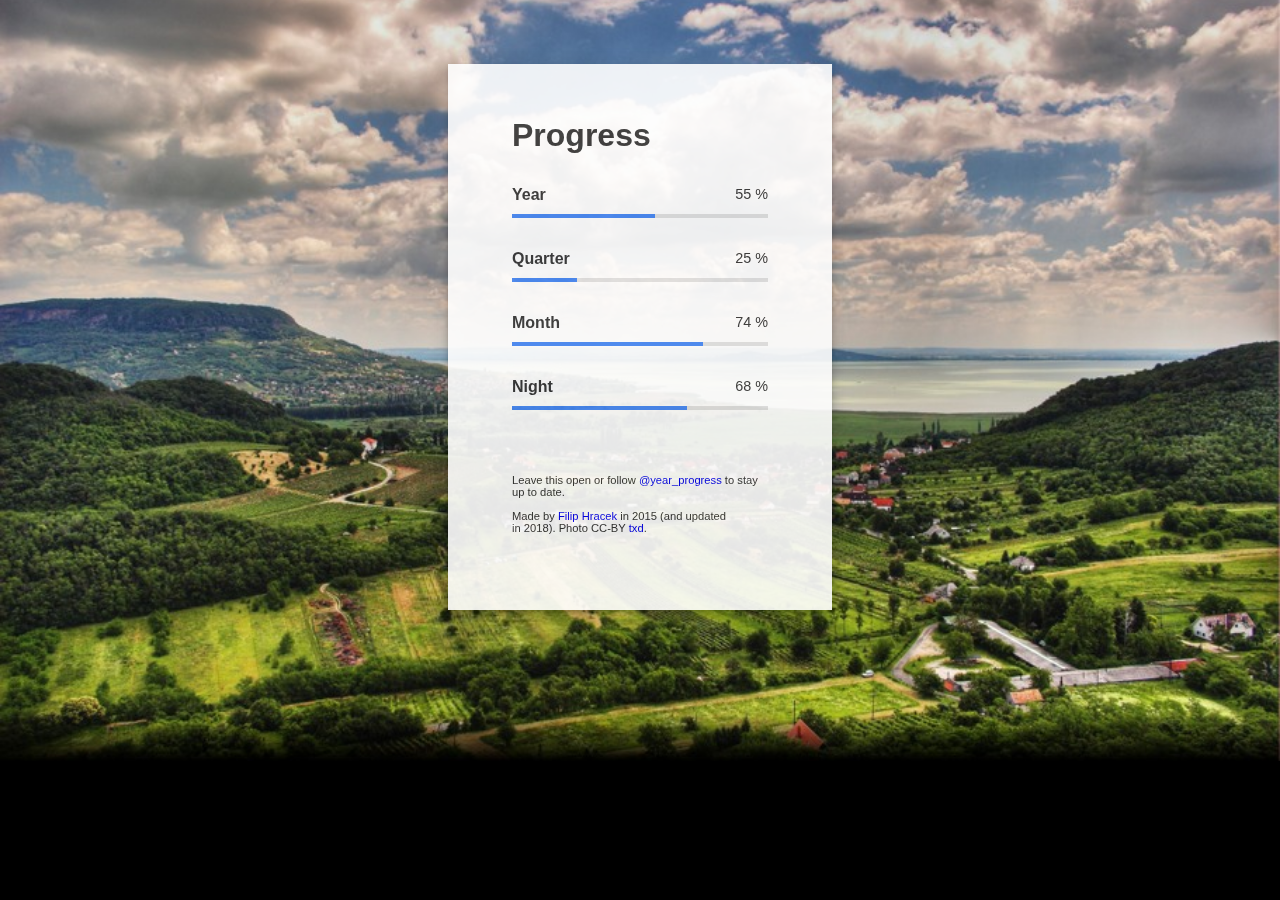
==== gae/static_dart_build/index.html @ 4fc16f36 "Add generated frontend" ====
<!DOCTYPE html>
<html>
  <head>
    <title>Progress</title>
    <meta charset="utf-8">
    <meta name="viewport" content="width=device-width, initial-scale=1">
    <script defer src="main.dart.js"></script>
    <link rel="stylesheet" href="styles.css">
    <link rel="icon" type="image/png" href="favicon.png">
  </head>
  <body>
    <div class="matrioska">
      <h1>Progress</h1>
      <my-app>Loading...</my-app>
      <p class="signature">
        Leave this open or follow <a href="https://twitter.com/year_progress">@year_progress</a> to stay up to date.
        <br><br>
        Made by <a href="https://filiph.net/">Filip Hracek</a> in&nbsp;2015 (and updated in&nbsp;2018).
        Photo CC-BY <a href="http://en.wikipedia.org/wiki/File:Balaton_Hungary_Landscape.jpg">txd</a>.
      </p>
    </div>
  </body>
</html>
---- gae/static_dart_build/styles.css ----
body{color:#333;background:#333 no-repeat;background-position:center center;background-size:cover;transition:background-color .5s}*{font-family:Roboto,Helvetica,Arial,sans-serif}h1{font-weight:900;margin-bottom:2rem}.matrioska{max-width:16em;margin:4em auto;padding:2em 4em 4em 4em;background:#fff;opacity:.9;box-shadow:0 6px 10px 0 rgba(0,0,0,.14),0 1px 18px 0 rgba(0,0,0,.12),0 3px 5px -1px rgba(0,0,0,.2)}@media screen and (max-width: 320px){.matrioska{padding:2em .5em}}my-app{display:block;min-height:16rem}.signature{margin-top:2rem;font-size:70%}.signature a{text-decoration:none}
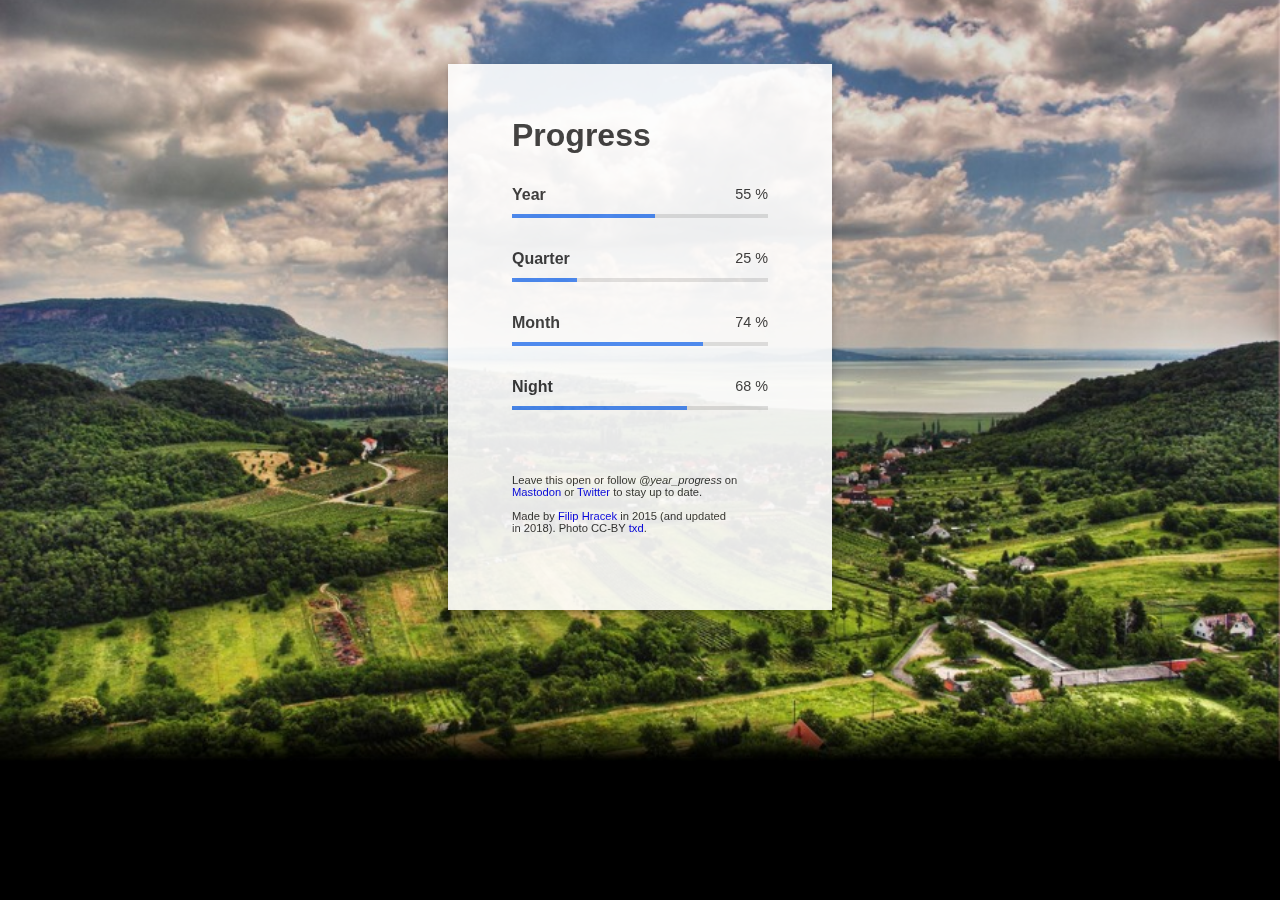
==== commit 9833cb64: "Update links, add Mastodon" ====
--- a/gae/static_dart_build/index.html
+++ b/gae/static_dart_build/index.html
@@ -13,10 +13,10 @@
       <h1>Progress</h1>
       <my-app>Loading...</my-app>
       <p class="signature">
-        Leave this open or follow <a href="https://twitter.com/year_progress">@year_progress</a> to stay up to date.
+        Leave this open or follow <em>@year_progress</em> on <a rel="me" href="https://techhub.social/@year_progress">Mastodon</a> or <a href="https://twitter.com/year_progress">Twitter</a> to stay up to date.
         <br><br>
         Made by <a href="https://filiph.net/">Filip Hracek</a> in&nbsp;2015 (and updated in&nbsp;2018).
-        Photo CC-BY <a href="http://en.wikipedia.org/wiki/File:Balaton_Hungary_Landscape.jpg">txd</a>.
+        Photo CC-BY <a href="https://en.wikipedia.org/wiki/File:Balaton_Hungary_Landscape.jpg">txd</a>.
       </p>
     </div>
   </body>
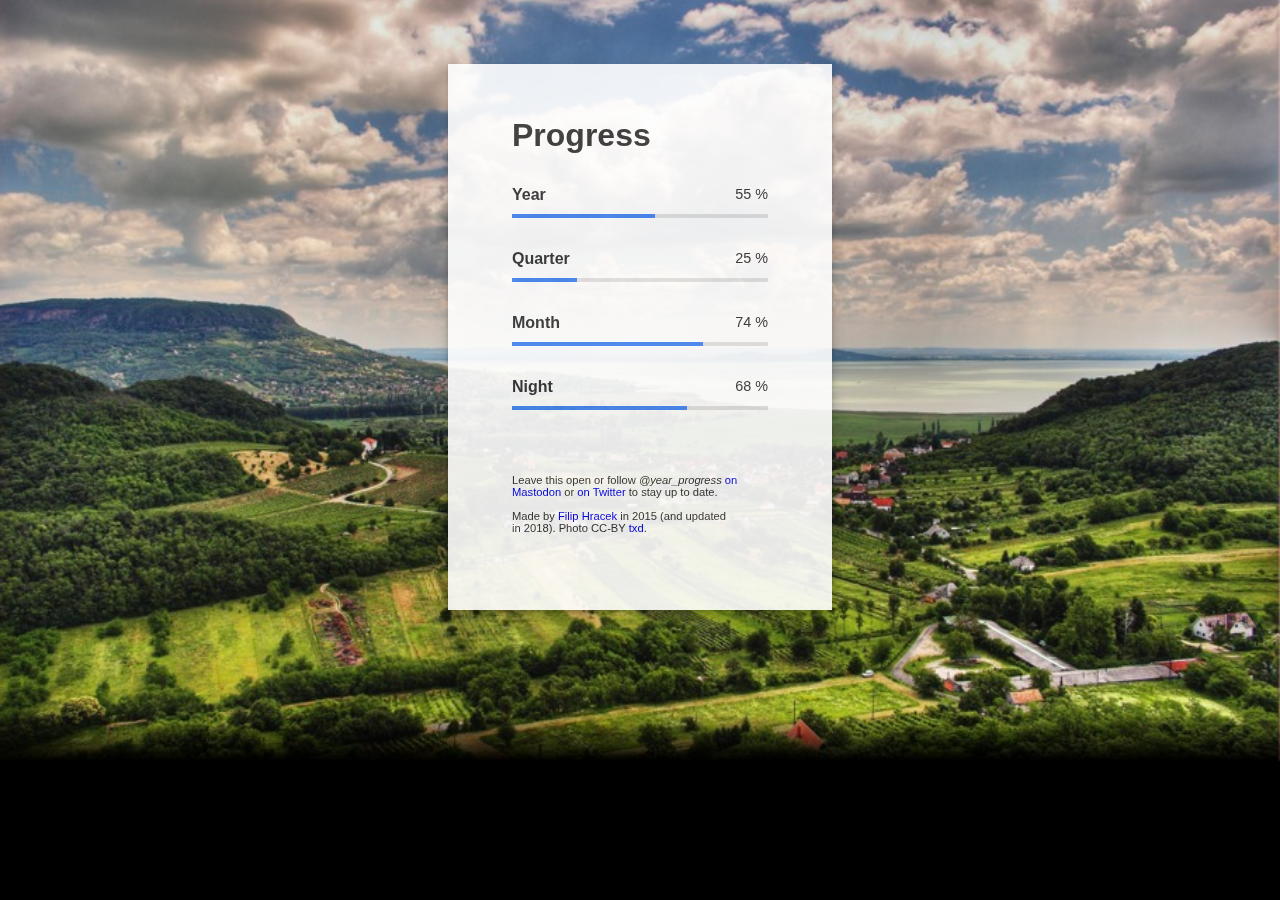
==== commit 4ea8a078: "Make it clearer what the links lead to" ====
--- a/gae/static_dart_build/index.html
+++ b/gae/static_dart_build/index.html
@@ -13,7 +13,7 @@
       <h1>Progress</h1>
       <my-app>Loading...</my-app>
       <p class="signature">
-        Leave this open or follow <em>@year_progress</em> on <a rel="me" href="https://techhub.social/@year_progress">Mastodon</a> or <a href="https://twitter.com/year_progress">Twitter</a> to stay up to date.
+        Leave this open or follow <em>@year_progress</em> <a rel="me" href="https://techhub.social/@year_progress">on Mastodon</a> or <a href="https://twitter.com/year_progress">on Twitter</a> to stay up to date.
         <br><br>
         Made by <a href="https://filiph.net/">Filip Hracek</a> in&nbsp;2015 (and updated in&nbsp;2018).
         Photo CC-BY <a href="https://en.wikipedia.org/wiki/File:Balaton_Hungary_Landscape.jpg">txd</a>.
